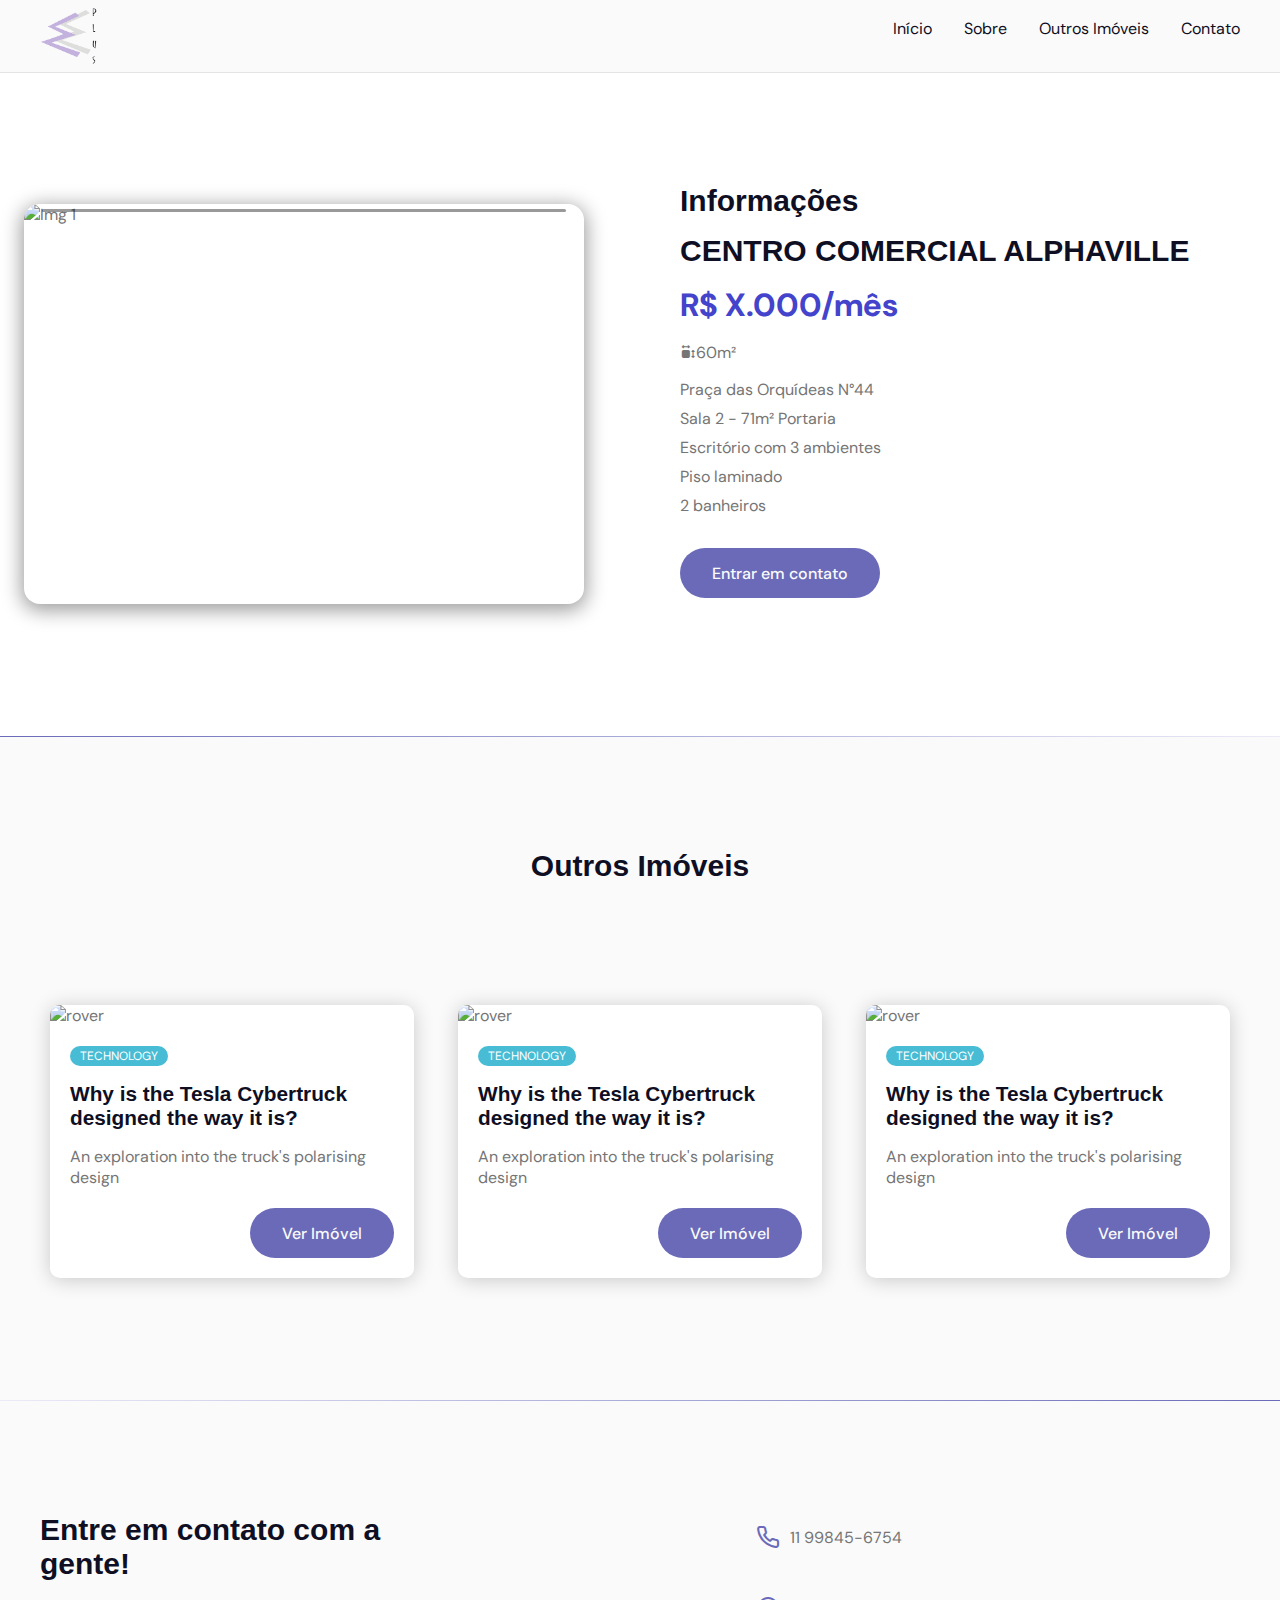
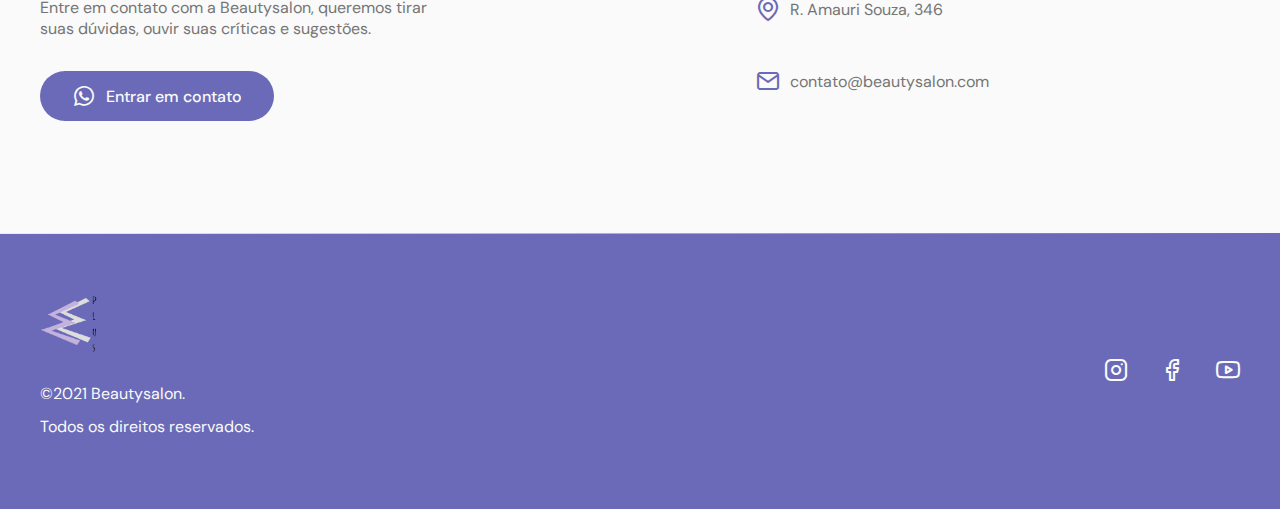
==== centro-comercial.html @ f4098ce3 "beta v0.2" ====
<!DOCTYPE html>
<html lang="pt_BR">
  <head>
    <!-- PAGE INFO -->
    <meta charset="UTF-8" />
    <meta name="viewport" content="width=device-width, initial-scale=1.0" />
    <title>MPlus</title>

    <!-- Icones -->
    <link rel="stylesheet" href="/assets/fonts/style.css" />

    <!-- Swiper -->
    <link
    rel="stylesheet"
    href="https://unpkg.com/swiper@7/swiper-bundle.min.css"
    />

    <!-- STYLES -->
    <link rel="stylesheet" href="/style.css" />
    <link rel="shortcut icon" href="/assets/fotos/logo_mplus.png">


    <!-- Fonts -->
    <link rel="preconnect" href="https://fonts.gstatic.com" />
    <link
      href="https://fonts.googleapis.com/css2?family=DM+Sans:wght@400;500;700&family=Poppins:wght@400;500;700&display=swap"
      rel="stylesheet"
    />
  </head>
  <body>
    <header id="header">
      <nav class="container">
        <img class="logo" src="/assets/fotos/logo_mplus.png" alt="">
        <!-- menu -->
        <div class="menu">
          <ul class="grid">
            <li><a class="title" href="#home">Início</a></li>
            <li><a class="title" href="#infomation-properties">Sobre</a></li>
            <li><a class="title" href="#others-properties">Outros Imóveis</a></li>
            <li><a class="title" href="#contact">Contato</a></li>
          </ul>
        </div>
        <!-- /menu -->
        <div class="toggle icon-menu"></div>
        <div class="toggle icon-close"></div>
      </nav>
    </header>

    <main>
      <!-- INFO PROPERTIES -->
      <section class="section" id="information-properties">
        <div class="container grid">
          <div data-slide="slide" class="slide">
            <div class="slide-items">
              <img src="http://mplus.com.br/wp-content/uploads/2011/11/DSC03057-191x191.jpg" alt="Img 1">
            </div>
            <nav class="slide-nav">
              <div class="slide-thumb"></div>
              <button class="slide-prev">Anterior</button>
              <button class="slide-next">Próximo</button>
            </nav>
          </div>
          <div class="text">
            <h2 class="title">Informações</h2>
            <!--TITLE-->
            <h2 class="title">CENTRO COMERCIAL ALPHAVILLE</h2>
            <!--PRICE-->
            <h1>R$ X.000/mês</h1>
            <div class="description">
              <ul class="grid">
                <li><i class="icon-area"></i>60m²</li>
              </ul>
              <div class="lado-lado" id="lado-lado">
                <div class="lado-1">
                  <p align="justify">
                    <ul>
                      <li>Praça das Orquídeas N°44</li>
                      <li>Sala 2 - 71m² Portaria</li>
                      <li>Escritório com 3 ambientes</li>
                      <li>Piso laminado</li>
                      <li>2 banheiros</li>
                    </ul> 
                  </p>
                </div>
                <div class="lado-2">
                  <p align="justify">
                    <ul>
                    </ul>
                  </p>
                </div>
              </div>
              
              
          </div>
          <div class="view-button">
            <a href="/Link direto/card.html" target="_blank" class="button">Entrar em contato</a>
          </div>
        </div>
      </section>

      <div class="divider-2"></div>

      <!-- Others Properties -->
      <section class="section" id="others-properties">
        <div class="container grid">
          <header>
            <h2 class="title">Outros Imóveis</h2>
          </header>
          <div class="cards grid">
            <!--CARD 1-->
            <div class="card-properties">
              <div class="card-header">
                <img src="https://c0.wallpaperflare.com/preview/483/210/436/car-green-4x4-jeep.jpg" alt="rover" />
              </div>
              <div class="card-body">
                <span class="tag tag-teal">Technology</span>
                <h3 class="title">
                  Why is the Tesla Cybertruck designed the way it
                  is?
                </h3>
                <p>
                  An exploration into the truck's polarising design
                </p>
                <div class="view-button">
                  <a class="button" href="real-estate-info.html">Ver Imóvel</a>
                </div>
              </div>
            </div>
            <!--CARD 2-->
            <div class="card-properties">
              <div class="card-header">
                <img src="https://c0.wallpaperflare.com/preview/483/210/436/car-green-4x4-jeep.jpg" alt="rover" />
              </div>
              <div class="card-body">
                <span class="tag tag-teal">Technology</span>
                <h3 class="title">
                  Why is the Tesla Cybertruck designed the way it
                  is?
                </h3>
                <p>
                  An exploration into the truck's polarising design
                </p>
                <div class="view-button">
                  <a class="button" href="real-estate-info.html">Ver Imóvel</a>
                </div>
              </div>
            </div>
            <!--CARD 3-->
            <div class="card-properties">
              <div class="card-header">
                <img src="https://c0.wallpaperflare.com/preview/483/210/436/car-green-4x4-jeep.jpg" alt="rover" />
              </div>
              <div class="card-body">
                <span class="tag tag-teal">Technology</span>
                <h3 class="title">
                  Why is the Tesla Cybertruck designed the way it
                  is?
                </h3>
                <p>
                  An exploration into the truck's polarising design
                </p>
                <div class="view-button">
                  <a class="button" href="real-estate-info.html">Ver Imóvel</a>
                </div>
              </div>
            </div>
            <!--Fim-->
        </div>
      </section>

      <div class="divider-1"></div>

      <!-- CONTACT -->
      <section class="section" id="contact">
        <div class="container grid">
          <div class="text">
            <h2 class="title">Entre em contato com a gente!</h2>
            <p>
              Entre em contato com a Beautysalon, queremos tirar suas dúvidas,
              ouvir suas críticas e sugestões.
            </p>
            <a
              href="https://api.whatsapp.com/send?phone=+5511998456754&text=Oi! Gostaria de agendar um horário"
              class="button"
              target="_blank"
              ><i class="icon-whatsapp"></i> Entrar em contato</a
            >
          </div>

          <div class="links">
            <ul class="grid">
              <li><i class="icon-phone"></i> 11 99845-6754</li>
              <li><i class="icon-map-pin"></i> R. Amauri Souza, 346</li>
              <li><i class="icon-mail"></i> contato@beautysalon.com</li>
            </ul>
          </div>
        </div>
      </section>

      <div class="divider-1"></div>
    </main>

    <footer class="section">
      <div class="container grid">
        <div class="brand">
          <img class="logo logo-alt" src="/assets/fotos/logo_mplus.png" alt="">
          <p>©2021 Beautysalon.</p>
          <p>Todos os direitos reservados.</p>
        </div>

        <div class="social grid">
          <a href="https://instagram.com" target="_blank">
            <i class="icon-instagram"></i>
          </a>
          <a href="https://facebook.com" target="_blank">
            <i class="icon-facebook"></i
          ></a>
          <a href="https://youtube.com" target="_blank"
            ><i class="icon-youtube"></i
          ></a>
        </div>
      </div>
    </footer>

    <a href="#home" class="back-to-top"><i class="icon-arrow-up"></i></a>

    <!-- swiper -->
    <script src="https://unpkg.com/swiper@7/swiper-bundle.min.js"></script>

    <!-- scrollreveal -->
    <script src="https://unpkg.com/scrollreveal"></script>

    <!-- slide-stories.js -->
    <script src="/slide-stories.js"></script>

    <!-- main.js -->
    <script src="/main.js"></script>
  </body>
</html>
---- assets/fonts/style.css ----
@font-face {
  font-family: 'icomoon';
  src:  url('fonts/icomoon.eot?wxi7dm');
  src:  url('fonts/icomoon.eot?wxi7dm#iefix') format('embedded-opentype'),
    url('fonts/icomoon.ttf?wxi7dm') format('truetype'),
    url('fonts/icomoon.woff?wxi7dm') format('woff'),
    url('fonts/icomoon.svg?wxi7dm#icomoon') format('svg');
  font-weight: normal;
  font-style: normal;
  font-display: block;
}

[class^="icon-"], [class*=" icon-"] {
  /* use !important to prevent issues with browser extensions that change fonts */
  font-family: 'icomoon' !important;
  speak: never;
  font-style: normal;
  font-weight: normal;
  font-variant: normal;
  text-transform: none;
  line-height: 1;

  /* Better Font Rendering =========== */
  -webkit-font-smoothing: antialiased;
  -moz-osx-font-smoothing: grayscale;
}

.icon-area:before {
  content: "\e90e";
}
.icon-environmental:before {
  content: "\e908";
}
.icon-Management:before {
  content: "\e902";
}
.icon-Sourcing:before {
  content: "\e90a";
}
.icon-System:before {
  content: "\e90d";
}
.icon-arrow-up:before {
  content: "\e90c";
}
.icon-phone:before {
  content: "\e900";
}
.icon-close:before {
  content: "\e901";
}
.icon-facebook:before {
  content: "\e903";
}
.icon-instagram:before {
  content: "\e904";
}
.icon-mail:before {
  content: "\e905";
}
.icon-map-pin:before {
  content: "\e906";
}
.icon-menu:before {
  content: "\e907";
}
.icon-whatsapp:before {
  content: "\e909";
}
.icon-youtube:before {
  content: "\e90b";
}
---- style.css ----
/*====  RESET ============================ */
* {
  margin: 0;
  padding: 0;
  box-sizing: border-box;
}

ul {
  list-style: none;
}

a {
  text-decoration: none;
}

img {
  width: 100%;
  height: auto;
}

/*====  VARIABLES ============================ */
:root {
  --header-height: 4.5rem;

  /* colors */
  --hue: 240;
  /* HSL color mode */
  --base-color: hsl(var(--hue) 36% 57%);
  --base-color-second: hsl(var(--hue) 65% 88%);
  --base-color-alt: hsl(var(--hue) 57% 53%);
  --title-color: hsl(var(--hue) 41% 10%);
  --text-color: hsl(0 0% 46%);
  --text-color-light: hsl(0 0% 98%);
  --body-color: hsl(0 0% 98%);

  /* fonts */
  --title-font-size: 1.875rem;
  --subtitle-font-size: 1rem;

  --title-font: '', sans-serif;
  --body-font: 'DM Sans', sans-serif;
}

/*===  BASE ============================ */
html {
  scroll-behavior: smooth;
}

body {
  font: 400 1rem var(--body-font);
  color: var(--text-color);
  background: var(--body-color);
  -webkit-font-smoothing: antialiased;
}

.title {
  font: 700 var(--title-font-size) var(--title-font);
  color: var(--title-color);
  -webkit-font-smoothing: auto;
}

.button {
  background-color: var(--base-color);
  color: var(--text-color-light);
  height: 3.5rem;
  display: inline-flex;
  align-items: center;
  padding: 0 2rem;
  border-radius: 2rem;
  font: 500 1rem var(--body-font);
  transition: background 0.3s;
  border: none;
}

.button:hover {
  background: var(--base-color-alt);
}

.divider-1 {
  height: 1px;
  background: linear-gradient(
    270deg,
    hsla(var(--hue), 36%, 57%, 1),
    hsla(var(--hue), 65%, 88%, 0.34)
  );
}

.divider-2 {
  height: 1px;
  background: linear-gradient(
    270deg,
    hsla(var(--hue), 65%, 88%, 0.34),
    hsla(var(--hue), 36%, 57%, 1)
  );
}

/*====  LAYOUT ============================ */
.container {
  margin-left: 1.5rem;
  margin-right: 1.5rem;
}

.grid {
  display: grid;
  gap: 2rem;
}

.section {
  padding: calc(5rem + var(--header-height)) 0;
}

.section .title {
  margin-bottom: 1rem;
}

.section .subtitle {
  font-size: var(--subtitle-font-size);
}

.section header {
  margin-bottom: 4rem;
}

.section header strong {
  color: var(--base-color);
}

#header {
  border-bottom: 1px solid #e4e4e4;
  margin-bottom: 2rem;
  display: flex;

  position: fixed;
  top: 0;
  left: 0;
  z-index: 100;
  background-color: var(--body-color);
  width: 100%;
}

#header.scroll {
  box-shadow: 0px 0px 12px rgba(0, 0, 0, 0.15);
}

/*====  LOGO ============================ */
.logo {
  width: 4rem;
  color: var(--title-color);
}

.logo span {
  width: 6rem;
  color: var(--base-color);
}

.logo-alt span {
  color: var(--body-color);
}

/*====  NAVIGATION ============================ */
nav {
  height: var(--header-height);
  display: flex;
  align-items: center;
  justify-content: space-between;
  width: 100%;
}

nav ul li {
  text-align: center;
}

nav ul li a {
  transition: color 0.2s;
  position: relative;
}

nav ul li a:hover,
nav ul li a.active {
  color: var(--base-color);
}

nav ul li a::after {
  content: '';
  width: 0%;
  height: 2px;
  background: var(--base-color);

  position: absolute;
  left: 0;
  bottom: -1.5rem;

  transition: width 0.2s;
}

nav ul li a:hover::after,
nav ul li a.active::after {
  width: 100%;
}

nav .menu {
  opacity: 0;
  visibility: hidden;
  top: -20rem;
  transition: 0.2s;
}

nav .menu ul {
  display: none;
}

/* Mostrar menu */
nav.show .menu {
  opacity: 1;
  visibility: visible;

  background: var(--body-color);

  height: 100vh;
  width: 100vw;

  position: fixed;
  top: 0;
  left: 0;

  display: grid;
  place-content: center;
}

nav.show .menu ul {
  display: grid;
}

nav.show ul.grid {
  gap: 4rem;
}

/* toggle menu */
.toggle {
  color: var(--base-color);
  font-size: 1.5rem;
  cursor: pointer;
}

nav .icon-close {
  visibility: hidden;
  opacity: 0;

  position: absolute;
  top: -1.5rem;
  right: 1.5rem;

  transition: 0.2s;
}

nav.show div.icon-close {
  visibility: visible;
  opacity: 1;
  top: 1.5rem;
}

/*====  Pagina Inicial ============================ */

/*====  INICIAL ============================ */
#home {
  overflow: hidden;
}

#home .container {
  margin: 0;
}

#home .image {
  position: relative;
}

#home .image::before {
  content: '';
  height: 100%;
  width: 100%;
  background: var(--base-color-second);
  position: absolute;
  top: -16.8%;
  left: 16.7%;
  z-index: 0;
}

#home .image img {
  width: 26rem;
  position: relative;
  right: 2.93rem;
}

#home .image img,
#home .image::before {
  border-radius: 0.25rem;
}

#home .text {
  margin-left: 1.5rem;
  margin-right: 1.5rem;
  text-align: center;
}

#home .text h1 {
  margin-bottom: 1rem;
}

#home .text p {
  margin-bottom: 2rem;
}

/*====  SOBRE ============================ */
#about {
  background: white;
}

#about .container {
  margin: 0;
}

#about .image {
  position: relative;
}

#about .image::before {
  content: '';
  height: 100%;
  width: 100%;
  background: var(--base-color-second);
  position: absolute;
  top: -8.3%;
  left: -33%;
  z-index: 0;
}

#about .image img {
  position: relative;
}

#about .image img,
#about .image::before {
  border-radius: 0.25rem;
}

#about .text {
  margin-left: 1.5rem;
  margin-right: 1.5rem;
}

/*====  SERVIÇOS ============================ */
.cards.grid {
  gap: 1.5rem;
}

.card {
  padding: 3.625rem 2rem;
  box-shadow: 0px 0px 12px rgba(0, 0, 0, 0.08);
  border-bottom: 0.25rem solid var(--base-color);
  border-radius: 1rem;
  text-align: center;
}

.card i {
  display: block;
  margin-bottom: 1.5rem;
  font-size: 5rem;
  color: var(--base-color);
}

.card .title {
  font-size: 1.5rem;
  margin-bottom: 0.75rem;
}

/*====  PROPERTIES ============================ */
#properties {
  background: white;
}

#properties .container {
  margin-left: 0;
  margin-right: 0;
}

#properties header {
  margin-left: 1.5rem;
  margin-right: 1.5rem;
  margin-bottom: 0;
}

#properties blockquote {
  padding: 0rem;
  border-radius: 0.25rem;
}

/* swiper */
.swiper-slide {
  height: auto;
  padding: 4rem 1rem;
}

.swiper-pagination-bullet {
  width: 0.75rem;
  height: 0.75rem;
}

.swiper-pagination-bullet-active {
  background: var(--base-color);
}

/*====  CONTACT ============================ */
#contact .grid {
  gap: 4rem;
}

#contact .text p {
  margin-bottom: 2rem;
}

#contact .button i,
#contact ul li i {
  font-size: 1.5rem;
  margin-right: 0.625rem;
}

#contact ul.grid {
  gap: 2rem;
}

#contact ul li {
  display: flex;
  align-items: center;
}

#contact ul li i {
  color: var(--base-color);
}

/*====  FOOTER ============================ */
footer {
  background: var(--base-color);
}

footer.section {
  padding: 4rem 0;
}

footer .logo {
  display: inline-block;
  margin-bottom: 1.5rem;
}

footer .brand p {
  color: var(--text-color-light);
  margin-bottom: 0.75rem;
}

footer i {
  font-size: 1.5rem;
  color: var(--text-color-light);
}

footer .social {
  grid-auto-flow: column;
  width: fit-content;
}

footer .social a {
  transition: 0.3s;
  display: inline-block;
}

footer .social a:hover {
  transform: translateY(-8px);
}

/* Back to top */
.back-to-top {
  background: var(--base-color);
  color: var(--text-color-light);

  position: fixed;
  right: 1rem;
  bottom: 1rem;

  padding: 0.5rem;
  clip-path: circle();

  font-size: 1.5rem;
  line-height: 0;

  visibility: hidden;
  opacity: 0;

  transition: 0.3s;
  transform: translateY(100%);
}

.back-to-top.show {
  visibility: visible;
  opacity: 1;
  transform: translateY(0);
}

/*====  FIM DA PAGINA INCIAL ============================ */

/*====  Pagina Cards Imóveis ============================ */
/*=== CARDS PROPERTIES */
.cards-properties.grid{
  gap: 1.5rem;
}

.card-properties {
  margin: 10px;
  background-color: #fff;
  border-radius: 10px;
  box-shadow: 0 2px 20px rgba(0, 0, 0, 0.2);
  overflow: hidden;
  width: auto;
}

.card-properties .title {
  font-size: 1.3rem;
  margin-bottom: 0.75rem;
  margin-top: 1rem;
}

.card-header img {
  width: 100%;
  height: 200px;
  object-fit: cover;
}
.card-body {
  display: flex;
  flex-direction: column;
  justify-content: center;
  align-items: flex-start;
  padding: 20px;
  min-height: 250px;
}

.card-properties h1{
  color: var(--base-color-alt);
}

.tag {
  background: #cccccc;
  border-radius: 50px;
  font-size: 12px;
  margin: 0;
  color: #fff;
  padding: 2px 10px;
  text-transform: uppercase;
  cursor: pointer;
}
.tag-teal {
  background-color: #47bcd4;
}
.tag-purple {
  background-color: #5e76bf;
}
.tag-pink {
  background-color: #cd5b9f;
}

.card-body p {
  font-size: var(--subtitle-font-size);
  margin: 0 0 20px;
}

.view-button {
  align-self: flex-end;
}

.card-view {
  display: flex;
  align-items: center;
  justify-content: center;
  margin: 10px;
  background-color: var(--base-color);
  border-radius: 10px;
  box-shadow: 0 2px 20px rgba(0, 0, 0, 0.2);
  overflow: hidden;
  width: auto;
  height: 30rem;
}

.card-view h3 {
  color: #ffff;
  text-decoration: underline;
}
/*==== Pagina de Informações do Imóvel ============================ */

/*==== Informações ============================ */

#information-properties {
  background: white;
}

#information-properties .container {
  margin: 0;
}

#information-properties .text {
  margin-left: 1.5rem;
  margin-right: 1.5rem;
}

#information-properties h1 {
  margin-bottom: 1rem;
  color: var(--base-color-alt);
}

#information-properties h3 {
  margin-bottom: 1rem;
  font-size: var(--subtitle-font-size);
}

.lado-lado{
  display: grid;
  grid-template-columns: 1fr 1fr;
  gap: 1rem;
}

.card-properties.grid {
  display: grid;
  gap: 1.5rem;
}

/*SLIDER*/
.slide img {
  max-width: 100%;
  height: 100%;
}

.slide {
  width: auto;
  margin: 20px auto;
  display: grid;
  box-shadow: 0 4px 20px 2px rgba(0, 0, 0, 0.4);
  border-radius: 1rem;
}

.slide-items {
  position: relative;
  grid-area: 1/1;
  border-radius: 1rem;
  overflow: hidden;
}

.slide-nav {
  grid-area: 1/1;
  z-index: 1;
  display: grid;
  grid-template-columns: 1fr 1fr;
  grid-template-rows: auto 1fr;
}

.slide-nav button {
  -webkit-appearance: none;
  -webkit-tap-highlight-color: rgba(0, 0, 0, 0);
  opacity: 0;
  height: 14rem;
}

.slide-items > * {
  position: absolute;
  top: 0px;
  opacity: 0;
  pointer-events: none;
}

.slide-items > .active {
  position: relative;
  opacity: 1;
  pointer-events: initial;
}

.slide-thumb {
  margin-left: 0.8rem;
  margin-right: 0.8rem;
  display: flex;
  grid-column: 1 / 3;
}

.slide-thumb > span {
  flex: 1;
  display: block;
  height: 3px;
  background: rgba(0, 0, 0, 0.4);
  margin: 5px;
  border-radius: 3px;
  overflow: hidden;
}

.slide-thumb > span.active::after {
  content: '';
  display: block;
  height: inherit;
  background: rgba(255, 255, 255, 0.9);
  border-radius: 3px;
  transform: translateX(-100%);
  animation: thumb 5s forwards linear;
}

@keyframes thumb {
  to {
    transform: initial;
  }
}
/*Fim do Slide

/*==== Pagina de Informações do Imóvel ============================ */




















/*========= MEDIA QUERIES =========*/
@media (max-width: 320px) {
    /* reusable classes */
    .container {
      max-width: 320px;
      margin-left: 1.5rem;
      margin-right: 1.5rem;
    }

    .section {
      padding: calc(4rem + var(--header-height)) 0;
    }
  
    .button {
      height: 3.125rem;
    }

    .card {
      padding: 3.625rem 1rem;
    }


    /*=== Informações do Imóvel ======*/
    .slide{
      margin-left: 1rem;
      margin-right: 1rem;
    }

    .section .title{
      margin-bottom: 0.5rem;
    }

    .description{
      margin-bottom: 1.5rem;
    }

    li{
      margin-bottom: 1rem;
    }
  
    #lado-lado li{
      margin-bottom: 0.2rem;
    }
    
}

@media (min-width: 321px ) and (max-width: 375px) {
  /* reusable classes */
  .container {
    max-width: 375px;
    margin-left: 1.5rem;
    margin-right: 1.5rem;
  }

  .section {
    padding: calc(5rem + var(--header-height)) 0;
  }

  /*=== Informações do Imóvel ======*/
  .slide{
    margin-left: 1rem;
    margin-right: 1rem;
  }
  
  .section .title{
    margin-bottom: 0.5rem;
  }
  
  .description{
    margin-bottom: 1.5rem;
  }

  li{
    margin-bottom: 1rem;
  }

  #lado-lado li{
    margin-bottom: 0.5rem;
  }

}

@media (min-width: 376px ) and (max-width: 425px) {
  /* reusable classes */
  .container {
    max-width: 425px;
    margin-left: 1.5rem;
    margin-right: 1.5rem;
  }

  .section {
    padding: calc(6rem + var(--header-height)) 0;
  }

  /*=== Informações do Imóvel ======*/
  .slide{
    margin-left: 1rem;
    margin-right: 1rem;
  }
  
  .section .title{
    margin-bottom: 0.5rem;
  }
  
  .description{
    margin-bottom: 1.5rem;
  }

  li{
    margin-bottom: 1rem;
  }

  #lado-lado li{
    margin-bottom: 0.5rem;
  }
}

@media (min-width: 426px ) and (max-width: 768px) {
  /* reusable classes */
  .container {
    max-width: 768px;
    margin-left: 1.5rem;
    margin-right: 1.5rem;
  }

  .section {
    padding: calc(5rem + var(--header-height)) 0;
  }

  /* services */
  @media (min-width: 550px){
    .cards {
      grid-template-columns: 1fr 1fr;
    }
    .cards-properties.grid {
      gap: 1.5rem;
      grid-template-columns: 1fr 1fr;
  }
  }
  
  /*=== Informações do Imóvel ======*/
  .slide{
    margin-top: -2rem;
    margin-left: 1rem;
    margin-right: 1rem;
  }
  
  .section .title{
    margin-bottom: 1rem;
  }
  
  .description{
    margin-bottom: 1.5rem;
  }

  li{
    margin-bottom: 1rem;
  }

  #lado-lado li{
    margin-bottom: 0.5rem;
  }
}


@media (min-width: 769px ) and (max-width: 1024px) {
  /* reusable classes */
  .container {
    max-width: 1024px;
    margin-left: 1.5rem;
    margin-right: 1.5rem;
  }

  .section {
    padding: calc(5rem + var(--header-height)) 0;
  }

  section#home{
    padding: 6rem;
    margin-top: 7rem;
  }

  .section header,
  #properties header {
    max-width: 32rem;
    text-align: center;
    margin-left: auto;
    margin-right: auto;
  }

   /* navigation */
   nav .menu {
    opacity: 1;
    visibility: visible;
    top: 0;
  }

  nav .menu ul {
    display: flex;
    gap: 2rem;
  }

  nav .menu ul li a.title {
    font: 400 1rem var(--body-font);
    -webkit-font-smoothing: antialiased;
  }

  nav .menu ul li a.title.active {
    font-weight: bold;
    -webkit-font-smoothing: auto;
  }

  nav .icon-menu {
    display: none;
  }

  /* layout */
  main {
    margin-top: var(--header-height);
  }


  /* about */
  #about .container {
    margin: 0 auto;
    grid-auto-flow: column;
  }
  

   /* services */
   .cards {
    grid-template-columns: 1fr 1fr;
  }

  .card {
    padding-left: 3rem;
    padding-right: 3rem;
  }


  /*PAGE REAL ESTATE GALLERY*/
  .cards-properties.grid {
    gap: 1.5rem;
    grid-template-columns: 1fr 1fr;
  }

  /*=== Informações do Imóvel ======*/
  .slide{
    margin-top: -5rem;
    margin-left: 1rem;
    margin-right: 1rem;
  }
  
  .section .title{
    margin-bottom: 1rem;
  }
  
  .description{
    margin-bottom: 1.5rem;
  }

  li{
    margin-bottom: 1rem;
  }

  #lado-lado li{
    margin-bottom: 0.5rem;
  }
}

@media (min-width: 1025px ) and (max-width: 1440px) {
    /* reusable classes */
    .container {
      max-width: 1440px;
      margin-left: 2.5rem;
      margin-right: 2.5rem;
    }
  
    .section {
      padding: 7rem 0;
    }
  
    .section header,
    #properties header {
      max-width: 32rem;
      text-align: center;
      margin-left: auto;
      margin-right: auto;
    }
  
    .button {
      height: 3.125rem;
    }
  
    /* navigation */
    nav .menu {
      opacity: 1;
      visibility: visible;
      top: 0;
    }
  
    nav .menu ul {
      display: flex;
      gap: 2rem;
    }
  
    nav .menu ul li a.title {
      font: 400 1rem var(--body-font);
      -webkit-font-smoothing: antialiased;
    }
  
    nav .menu ul li a.title.active {
      font-weight: bold;
      -webkit-font-smoothing: auto;
    }
  
    nav .icon-menu {
      display: none;
    }
  
    /* layout */
    main {
      margin-top: var(--header-height);
    }
  
    /* home */
    #home .container {
      grid-auto-flow: column;
      justify-content: space-between;
      margin: 0 auto;
    }
  
    #home .image {
      order: 1;
    }
  
    #home .text {
      margin-left: 5rem;
      margin-top: 5rem;
      order: 0;
      max-width: 24rem;
      text-align: left;
    }
  
    /* about */
    #about .container {
      margin: 0 auto;
      grid-auto-flow: column;
    }
  
    /* services */
    .cards {
      grid-template-columns: 1fr 1fr 1fr;
    }
  
    .card {
      padding-left: 3rem;
      padding-right: 3rem;
    }
  
    /* Cards Swiper Pagina incial */
    #properties .container {
      margin-left: auto;
      margin-right: auto;
    }

    #properties blockquote{
      padding: 0rem 4rem;
    }
  
    /* contact */
    #contact .container {
      grid-auto-flow: column;
      align-items: center;
    }
  
    #contact .text {
      max-width: 25rem;
    }
  
    /* footer */
    footer.section {
      padding: 3.75rem 0;
    }
  
    footer .container {
      grid-auto-flow: column;
      align-items: center;
      justify-content: space-between;
    }
  
    footer .logo {
      font-size: 2.25rem;
    }

    /*PAGE REAL ESTATE GALLERY*/
   .cards-properties.grid {
    gap: 1.5rem;
    grid-template-columns: 1fr 1fr 1fr;
   }

  /*=== Informações do Imóvel ======*/
  .slide{
    width: 35rem;
    height: 25rem;
    margin-right: 2.5rem;
  }
  
  .section .title{
    margin-bottom: 1rem;
  }

  li{
    margin-bottom: 1rem;
  }

  #lado-lado li{
    margin-bottom: 0.5rem;
  }

  #information-properties .text{
    margin-right: 2.5rem;
  }
  
  .description{
    margin-bottom: 1.5rem;
  }

  /* Informações do Imóvel */ 
  @media (min-width: 500px){
    #information-properties .container{
      display: grid;
      grid-template-columns: 1fr 1fr;
    }
    }
}

@media (min-width: 1441px ) and (max-width: 2560px) {
    /* reusable classes */
    .container {
      max-width: 2560px;
      margin-left: 2.5rem;
      margin-right: 2.5rem;
    }

    .section {
      padding: calc(5rem + var(--header-height)) 0;
    }

    .section header,
    #properties header {
      max-width: 32rem;
      text-align: center;
      margin-left: auto;
      margin-right: auto;
    }

    .button {
      height: 3.125rem;
    }

    /* navigation */
    nav .menu {
      opacity: 1;
      visibility: visible;
      top: 0;
    }

    nav .menu ul {
      display: flex;
      gap: 2rem;
    }

    nav .menu ul li a.title {
      font: 400 1rem var(--body-font);
      -webkit-font-smoothing: antialiased;
    }

    nav .menu ul li a.title.active {
      font-weight: bold;
      -webkit-font-smoothing: auto;
    }

    nav .icon-menu {
      display: none;
    }

  /* layout */
  main {
      margin-top: var(--header-height);
    }

    /* home */
    #home .container {
      grid-auto-flow: column;
      justify-content: space-between;
      margin: 0 auto;
    }

    #home .image {
      order: 1;
    }

    #home .text {
      margin-top: 5rem;
      order: 0;
      max-width: 24rem;
      text-align: left;
    }

    /* about */
    #about .container {
      margin: 0 auto;
      grid-auto-flow: column;
    }

    /* services */
    .cards {
      grid-template-columns: 1fr 1fr 1fr;
    }

    .card {
      padding-left: 3rem;
      padding-right: 3rem;
    }

    /* Cards Swiper Pagina Inicial */
    #properties .container {
      margin-left: auto;
      margin-right: auto;
    }

    #properties blockquote{
      padding: 0rem 4rem;
    }

    /* contact */
    #contact .container {
      grid-auto-flow: column;
      align-items: center;
    }

    #contact .text {
      max-width: 25rem;
    }

    /* footer */
    footer.section {
      padding: 3.75rem 0;
    }

    footer .container {
      grid-auto-flow: column;
      align-items: center;
      justify-content: space-between;
    }

    footer .logo {
    font-size: 2.25rem;
    }

    /*PAGE REAL ESTATE GALLERY*/
    .cards-properties.grid {
    gap: 1.5rem;
    grid-template-columns: 1fr 1fr 1fr;
   }
}

@media (min-width: 2561px ) {
    /* reusable classes */
    .container {
      min-width: 2561px;
      margin-left: 2.5rem;
      margin-right: 2.5rem;
    }
  
    .section {
      padding: calc(20rem + var(--header-height)) 0;
    }
  
    .section header,
    #properties header {
      max-width: 32rem;
      text-align: center;
      margin-left: auto;
      margin-right: auto;
    }
  
    .button {
      height: 3.125rem;
    }
  
    /* navigation */
    nav .menu {
      opacity: 1;
      visibility: visible;
      top: 0;
    }
  
    nav .menu ul {
      display: flex;
      gap: 2rem;
    }
  
    nav .menu ul li a.title {
      font: 400 1rem var(--body-font);
      -webkit-font-smoothing: antialiased;
    }
  
    nav .menu ul li a.title.active {
      font-weight: bold;
      -webkit-font-smoothing: auto;
    }
  
    nav .icon-menu {
      display: none;
    }
  
    /* layout */
    main {
      margin-top: var(--header-height);
    }
  
    /* home */
    #home .container {
      grid-auto-flow: column;
      justify-content: space-between;
      margin: 0 auto;
    }
  
    #home .image {
      order: 1;
    }
  
    #home .text {
      margin-top: 5rem;
      order: 0;
      max-width: 24rem;
      text-align: left;
    }
  
    /* about */
    #about .container {
      margin: 0 auto;
      grid-auto-flow: column;
    }
  
    /* services */
    .cards {
      grid-template-columns: 1fr 1fr 1fr;
    }
  
    .card {
      padding-left: 3rem;
      padding-right: 3rem;
    }
  
    /* Cards Swiper Pagina Inicial */
    #properties .container {
      margin-left: auto;
      margin-right: auto;
    }
  
    #properties blockquote{
      padding: 0rem 4rem;
    }
  
    /* contact */
    #contact .container {
      grid-auto-flow: column;
      align-items: center;
    }
  
    #contact .text {
      max-width: 25rem;
    }
  
    /* footer */
    footer.section {
      padding: 3.75rem 0;
    }
  
    footer .container {
      grid-auto-flow: column;
      align-items: center;
      justify-content: space-between;
    }
  
    footer .logo {
      font-size: 2.25rem;
    }

    /*PAGE REAL ESTATE GALLERY*/
   .cards-properties.grid {
    gap: 1.5rem;
    grid-template-columns: 1fr 1fr 1fr 1fr;
   }

   li{
    margin-bottom: 1rem;
    }

    /*Informações do Imóvel*/
    #lado-lado li{
    margin-bottom: 0.5rem;
    }
}
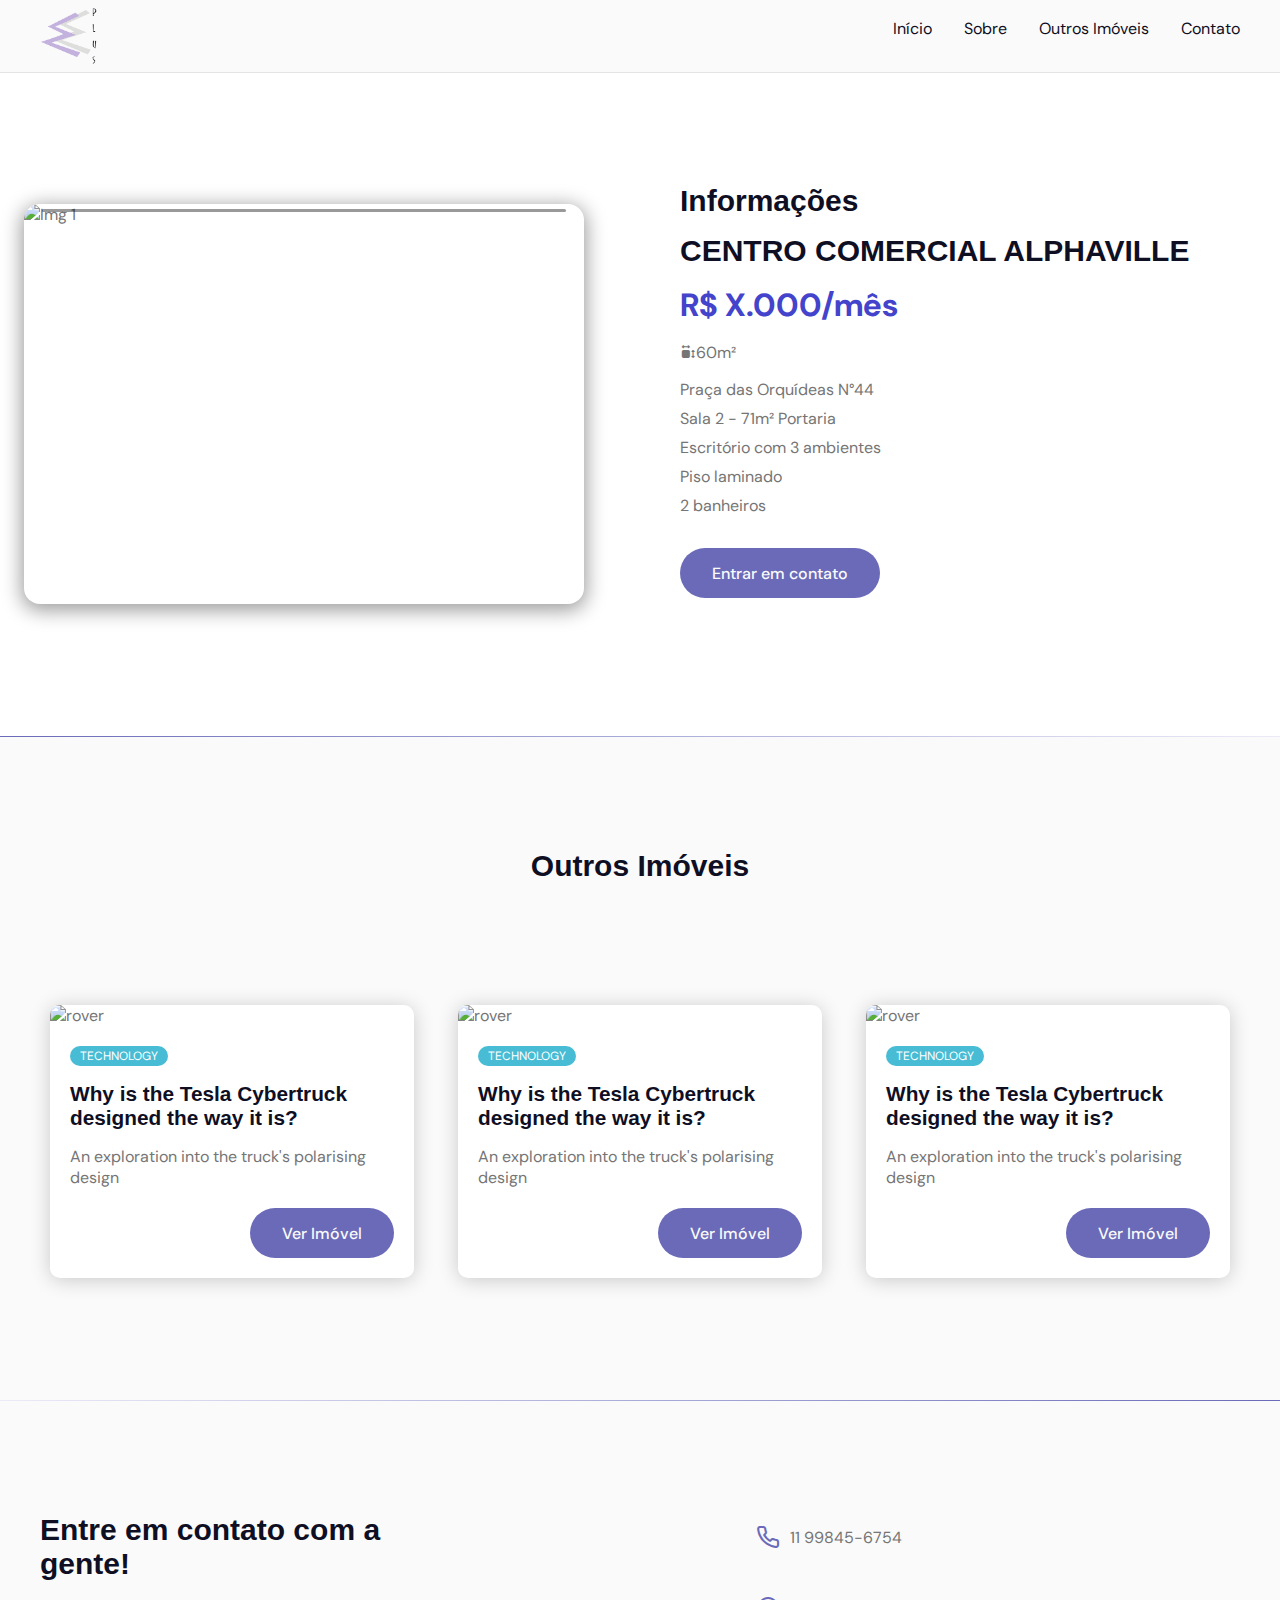
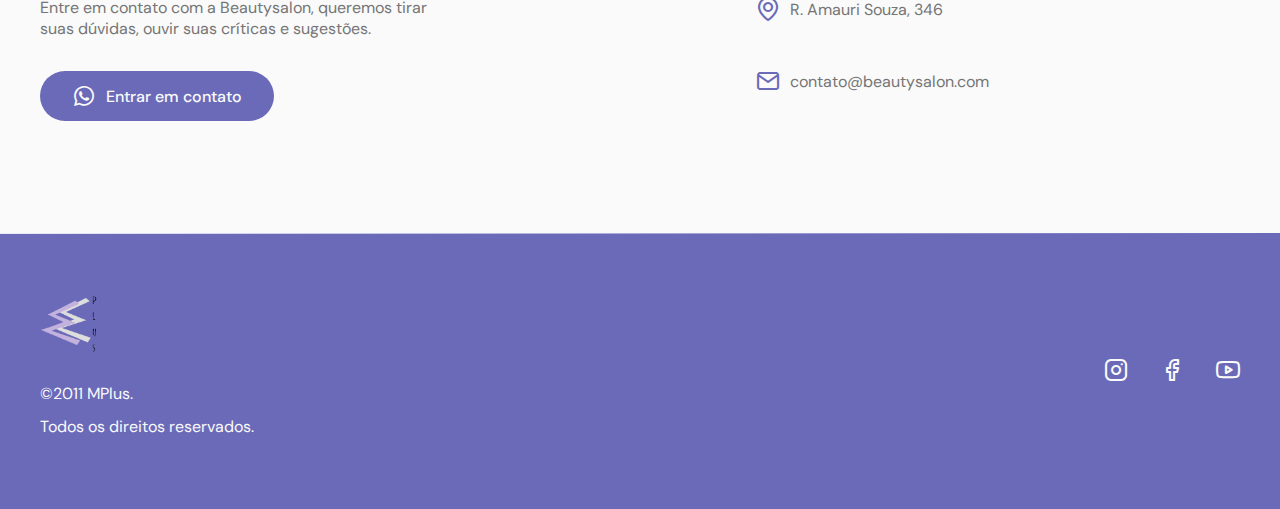
==== commit 431ab791: "beta v0.2.6" ====
--- a/centro-comercial.html
+++ b/centro-comercial.html
@@ -7,7 +7,7 @@
     <title>MPlus</title>
 
     <!-- Icones -->
-    <link rel="stylesheet" href="/assets/fonts/style.css" />
+    <link rel="stylesheet" href="assets/fonts/style.css" />
 
     <!-- Swiper -->
     <link
@@ -16,8 +16,8 @@
     />
 
     <!-- STYLES -->
-    <link rel="stylesheet" href="/style.css" />
-    <link rel="shortcut icon" href="/assets/fotos/logo_mplus.png">
+    <link rel="stylesheet" href="style.css" />
+    <link rel="shortcut icon" href="assets/fotos/logo_mplus.png">
 
 
     <!-- Fonts -->
@@ -30,11 +30,11 @@
   <body>
     <header id="header">
       <nav class="container">
-        <img class="logo" src="/assets/fotos/logo_mplus.png" alt="">
+        <img class="logo" src="assets/fotos/logo_mplus.png" alt="">
         <!-- menu -->
         <div class="menu">
           <ul class="grid">
-            <li><a class="title" href="#home">Início</a></li>
+            <li><a class="title" href="index.html">Início</a></li>
             <li><a class="title" href="#infomation-properties">Sobre</a></li>
             <li><a class="title" href="#others-properties">Outros Imóveis</a></li>
             <li><a class="title" href="#contact">Contato</a></li>
@@ -203,8 +203,8 @@
     <footer class="section">
       <div class="container grid">
         <div class="brand">
-          <img class="logo logo-alt" src="/assets/fotos/logo_mplus.png" alt="">
-          <p>©2021 Beautysalon.</p>
+          <img class="logo logo-alt" src="assets/fotos/logo_mplus.png" alt="">
+          <p>©2011 MPlus.</p>
           <p>Todos os direitos reservados.</p>
         </div>
 
@@ -222,7 +222,7 @@
       </div>
     </footer>
 
-    <a href="#home" class="back-to-top"><i class="icon-arrow-up"></i></a>
+    <a href="#information-properties" class="back-to-top"><i class="icon-arrow-up"></i></a>
 
     <!-- swiper -->
     <script src="https://unpkg.com/swiper@7/swiper-bundle.min.js"></script>
@@ -231,9 +231,9 @@
     <script src="https://unpkg.com/scrollreveal"></script>
 
     <!-- slide-stories.js -->
-    <script src="/slide-stories.js"></script>
+    <script src="slide-stories.js"></script>
 
     <!-- main.js -->
-    <script src="/main.js"></script>
+    <script src="main.js"></script>
   </body>
 </html>
